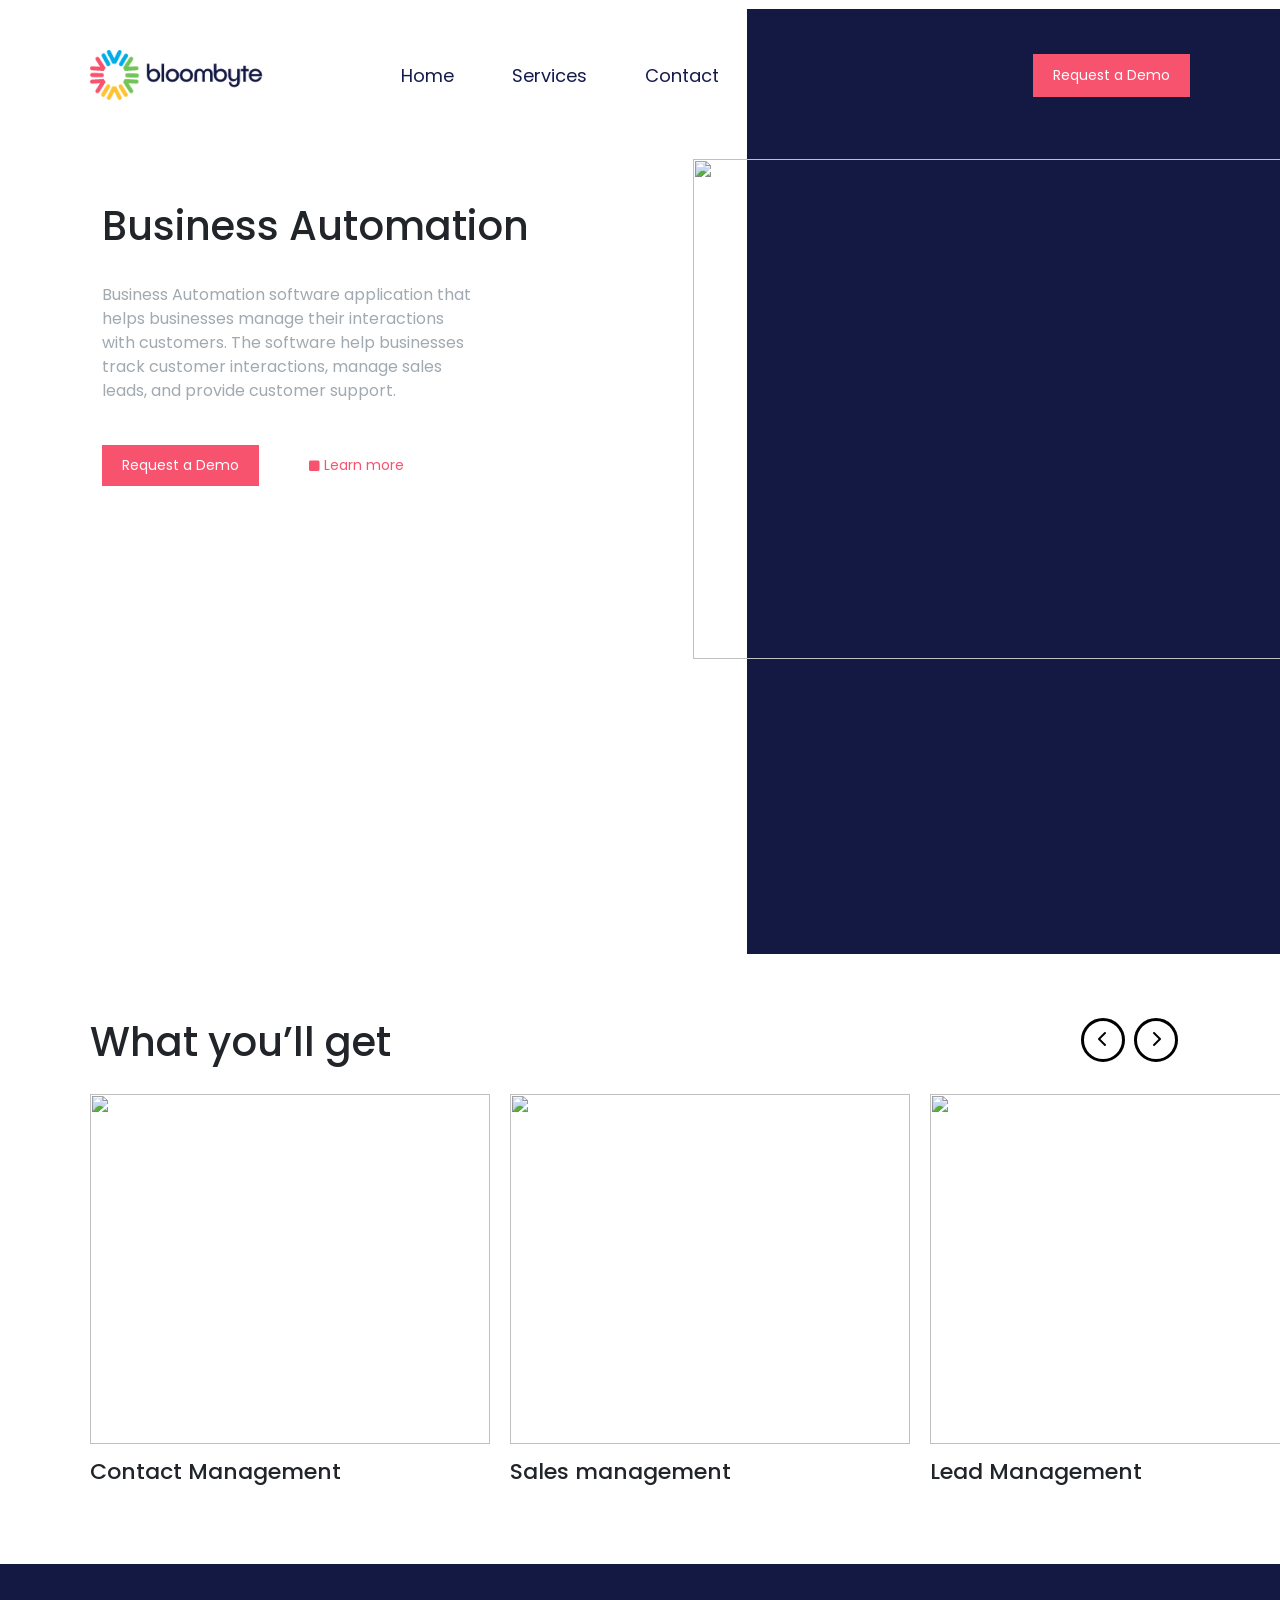
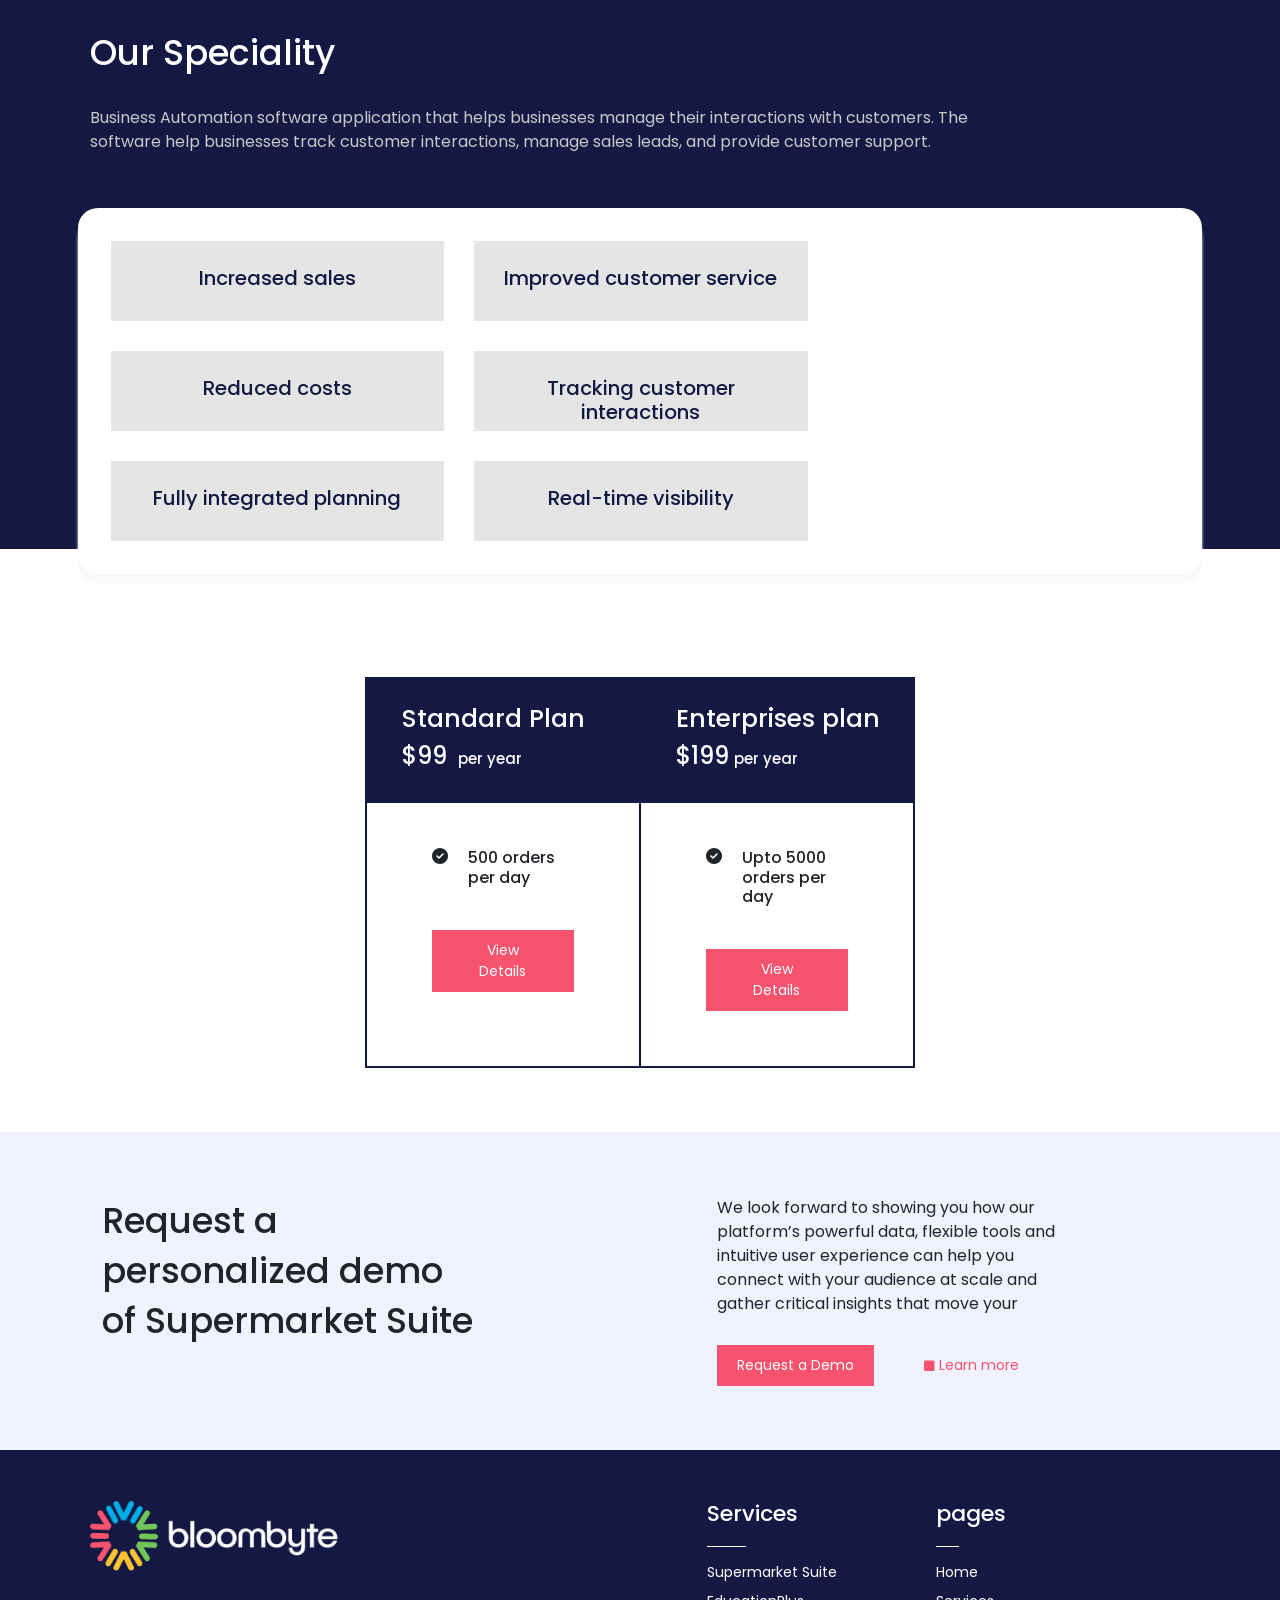
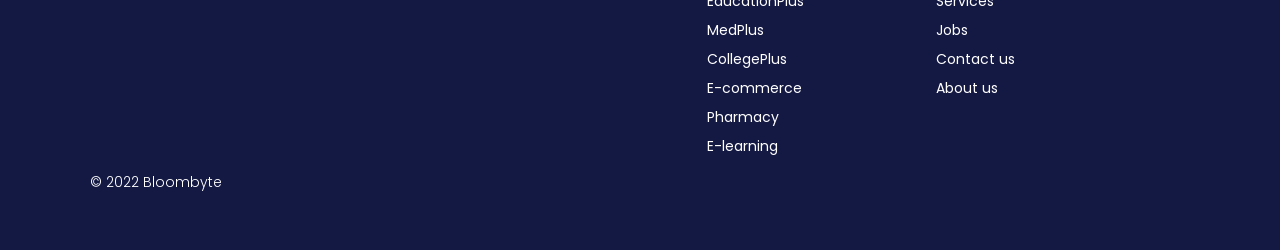
==== business.html @ cc4ac8e0 "new" ====
<!DOCTYPE html>
<html lang="en">
<head>
    <meta charset="UTF-8">
    <meta http-equiv="X-UA-Compatible" content="IE=edge">
    <meta name="viewport" content="width=device-width, initial-scale=1.0">
    <title>Bloombyte</title>
    <link rel="stylesheet" href="/style/business.css">
    <link rel="stylesheet" href="	https://cdn.jsdelivr.net/npm/bootstrap@5.3.0-alpha1/dist/css/bootstrap.min.css">
    <script src="js/main.js" defer></script>
    <script src="https://cdn.jsdelivr.net/npm/bootstrap@5.3.0-alpha1/dist/js/bootstrap.bundle.min.js"></script>
    <link rel="preconnect" href="https://fonts.googleapis.com">
    <link rel="stylesheet" href="https://cdnjs.cloudflare.com/ajax/libs/font-awesome/6.3.0/css/all.min.css"/>
    
    <link href="https://fonts.googleapis.com/css2?family=Oswald:wght@300;400&family=Poppins:wght@300;400;500;600;700&display=swap" rel="stylesheet">
    <style>
        @import url('https://fonts.googleapis.com/css2?family=Poppins:wght@300;400;500;600;700&display=swap');
    </style>
</head>
<script
    src="https://code.jquery.com/jquery-3.3.1.js"
    integrity="sha256-2Kok7MbOyxpgUVvAk/HJ2jigOSYS2auK4Pfzbm7uH60="
    crossorigin="anonymous">
    </script>
    <script> 
    $(function(){
    $("#header").load("header.html"); 
    $("#footer").load("footer.html"); 
    });
    </script>
<body>
    <div id="header"></div>

    <div class="row home-cont">
        <div class="col-xxl-7  col-xl-7 col-lg-7 col-md-7 col-12 home-text">
            <h1>Business Automation</h1>
            <p>Business Automation software application that helps
                businesses manage their interactions with customers. The
                software help businesses track customer interactions,
                manage sales leads, and provide customer support.</p>
            <div class="h-btn">
                <button class="btn-1">Request a Demo</button>
                <button class="btn-2"><i class="fa-solid fa-square"></i> Learn more</button>

            </div>
        </div>
        <div class="col-xxl-5  col-xl-5 col-lg-5 col-md-5 col-12 home-img">
        <img src="/images/businessman-analytics-information-financial-smartphone.jpg">
        </div>
    </div>
    <div class="row spec">
        <div class="col-xxl-6  col-xl-6 col-lg-6 col-md-6 col-12 spec-text">
            <h1>What you’ll get</h1>
        </div>
        <div class="col-xxl-6  col-xl-6 col-lg-6 col-md-6 col-12 spec-arrow">
            <button class="prev" id="prev"><i class="fa-solid fa-chevron-left"></i></button>
            <button class="next" id="next"><i class="fa-solid fa-chevron-right"></i></button>
        </div>
    </div>
    
    <div id="formList">
   
        <div id="list">
           <div class="item">
                <div class="item-text">
                    <img src="/images/voip-headset-icon-communication-wood-block.jpg" alt="">
                    <h2>Contact Management </h2>
                </div>
           </div>
           <div class="item">
                <div class="item-text">
                    <img src="/images/businesswoman-using-tablet-analysis-graph-company-finance-strategy-statistics-success-concept-planning-future-office-room.jpg" alt="">
                    <h2>Sales management </h2>
                </div>
           </div>
           <div class="item">
                <div class="item-text">
                    <img src="/images/magnet-attracts-people-recruiting-new-workers-poaching-employees-more-favorable-conditions - Copy.jpg" alt="">
                    <h2>Lead Management </h2>
                </div>
           </div>
           <div class="item">
                <div class="item-text">
                    <img src="/images/closeup-accountant-hands-counting-calculator.jpg" alt="">
                    <h2>Price management</h2>
                </div>
           </div>
           <div class="item">
                <div class="item-text">
                    <img src="/images/cyber-monday-retail-sales - Copy.jpg" alt="">
                    <h2>Stock management</h2>
                </div>
           </div>
           <div class="item">
                <div class="item-text">
                    <img src="/images/businesswoman-using-tablet-analysis-graph-company-finance-strategy-statistics-success-concept-planning-future-office-room.jpg" alt="">
                    <h2>Grocery repacking management</h2>
                </div>
           </div>
           <div class="item">
                <div class="item-text">
                    <img src="/images/hands-making-payment-through-credit-card-cafe-hands-making-payment-through-credit-card-cafe - Copy.jpg" alt="">
                    <h2>Display management</h2>
                </div>
            </div>
            <div class="item">
                <div class="item-text">
                    <img src="/images/cyber-monday-retail-sales - Copy.jpg" alt="">
                    <h2>Transfer management</h2>
                </div>
           </div>
           <div class="item">
                <div class="item-text">
                    <img src="/images/cyber-monday-retail-sales - Copy.jpg" alt="">
                    <h2>Master</h2>
                </div>
           </div>

        </div>
    </div>
    <div class="software">
        <div class="soft-cont">
            <div class="soft-con-1">
                <h1>Our Speciality</h1>
                <p>Business Automation software application that helps businesses manage their interactions with customers. The software help
                    businesses track customer interactions, manage sales leads, and provide customer support.</p>
            </div>
        </div>

        <div class="row items">
            <div class="col-xxl-4  col-xl-4 col-lg-4 col-md-4 col-6 i-1">
                <h4>Increased sales</h4>
            </div>
            <div class="col-xxl-4  col-xl-4 col-lg-4 col-md-4 col-6 i-1">
                <h4>Improved customer service</h4>
            </div>
            <div class="col-xxl-4  col-xl-4 col-lg-4 col-md-4 col-6 i-1">
                <h4>Reduced costs</h4>
            </div>
            <div class="col-xxl-4  col-xl-4 col-lg-4 col-md-4 col-6 i-1">
                <h4>Tracking customer
                    interactions</h4>
            </div>
            <div class="col-xxl-4  col-xl-4 col-lg-4 col-md-4 col-6 i-1">
                <h4>Fully integrated planning</h4>
            </div>
            <div class="col-xxl-4  col-xl-4 col-lg-4 col-md-4 col-6 i-1">
                <h4>Real-time visibility</h4>
            </div>
        </div>
    </div>
    <div class="row plan">
        <div class="col-xxl-6 col-xl-6 col-lg-6 col-md-6 col-12 plan-item">
            <div class="plan-1">
                <div class="plan-hd">
                    <h2>Standard Plan</h2>
                    <h4> $99 <span>per year</span></h4>
                </div>
                <div class="plan-val">
                    <h6><i class="fa-solid fa-circle-check"></i> 500 orders per day </h6>
                    <button class="plan-btn">View Details</button>
                    
                </div>
            </div>
            <div class="plan-2">
                <div class="plan-hd">
                    <h2>Enterprises plan</h2>
                    <h4>$199<span>per year</span></h4>
                </div>
                <div class="plan-val">
                    <h6><i class="fa-solid fa-circle-check"></i> Upto 5000 orders per day</h6>
                    <button class="plan-btn">View Details</button>
                </div>
            </div>
        </div>
        
    </div>

    <div class="row request">
        <div class="col-xxl-6  col-xl-6 col-lg-6 col-12 req-1">
         <h1>Request a
             personalized demo of
             Supermarket Suite</h1>
        </div>
        <div class="col-xxl-6  col-xl-6 col-lg-6 col-12 req-2">
         <p>We look forward to showing you how our platform’s
            powerful data, flexible tools and intuitive user
            experience can help you connect with your audience
            at scale and gather critical insights that move your
         </p>
         <div class="h-btn">
             <button class="btn-1">Request a Demo</button>
             <button class="btn-5"><i class="fa-solid fa-square"></i> Learn more</button>
 
         </div>
        </div>
     </div>
     <div id="footer"></div>

    <script src="/index.js"></script>
</body>
</html>
---- style/business.css ----
*{
    margin: 0%;
    padding: 0%;
    font-family: 'Poppins', sans-serif;
    text-decoration: none;
}

.home{
    width: 100% !important;
}

.home-cont{
    width: 100%;
    margin: 0% !important;
    padding: 0%;
}
.home-text{
    padding: 0 10% 0 8% !important;
}
.home-text h1{
    padding-top: 10%;
}
.home-text p{
    padding-top: 5%;
    color: rgba(161,169,177,255);
    font-size: 16px;
    padding-right: 28%;
}






.home-img{
    width: 100%;
    height: 105vh;
    background-color: rgba(20,25,68,255);
    padding: 0% !important;
    margin-top: -11% !important;

}

.home-img img{
    /* position: absolute; */
    width: 695px;
    height: 500px;
    margin-top:28%;
    margin-left: -10%;
}
.h-btn{
    margin-top: 8%;
    display: flex;
    column-gap: 30px;
}
.btn-1{
    border: none;
    background-color: rgba(247,83,110,255);
    padding: 10px 20px;
    font-size: 14px;
    color: white;
}
.btn-2{
    border: none ;
    background-color: white;
    padding: 10px 20px;
    font-size: 14px;
    color: rgba(247,83,110,255);
}
.btn-2 i{
    font-size: 12px;
}


.spec{
    width: 100% !important;
    padding: 5% 7% 0% 7%;
    margin: 0% !important;
}
.spec-text{
    padding: 0% !important;
}

.spec-text p{
    padding-top: 1.5%;
    color: rgba(161,169,177,255);
    font-size: 16px;
    padding-right: 28%;
}


.spec-arrow{
   text-align: end;
   /* margin-top: 5.5% !important; */
}
.prev{
    border: 3px solid black;
    background-color: white;
    padding: 7px 14px;
    border-radius: 50%;
}
.next{
    border: 3px solid black;
    background-color: white;
    padding: 7px 14px;
    border-radius: 50%;
    margin-left: 5px;
}
.item-text img{
    width: 400px;
    height: 100%;
}

/* =============================================================== */

.item{
    /* width: 100%;
    height: 100%; */
    /* border-radius: 15px; */
    /* background-image: linear-gradient(to top, #AEC0CE, #ECECF2); */
    overflow: hidden;
    transition: 0.5s;
    margin:10px;
    scroll-snap-align: start;
}

.item-text{
    width: 100%;
    height: 100%;
}
.item-text img{
    width: 400px !important;
    max-height: 350px !important;
}
.item-text h2{
    font-size: 22px;
    padding-top: 15px;
}
#list{
    width: 100%;
    display: flex;
    width:max-content;
}
.formList{
    width: 100%;
}
#formList{
    /* width:1280px; */
    /* width: 100% !important; */
    max-width: 100%;
    overflow: auto;
    margin:10px 0 60px 7%;
    scroll-behavior: smooth;
    scroll-snap-type: both;
}
#formList::-webkit-scrollbar{
    display: none;
}

.plan{
    justify-content: center;
    padding: 0% 7% 5% 7%;
    /* column-gap: 7%; */
    width: 100%;
    margin: 0% !important;
}
.plan-item{
    display: flex;
    padding: 0 !important;
}
.plan-1,.plan-2{
    width: 100%;
   padding: 0 !important;
   /* border-radius: 25px; */
   border: 2px solid rgba(20,25,68,255);
}
.plan-2{
    border-left: none !important;
}

.plan-hd{
    background-color: rgba(20,25,68,255);
    padding: 25px 25px 25px 35px;
    color: white;
    /* border-radius: 25px 25px 0 0; */
}
.plan-hd h2{
    font-size: 25px;
}
.plan-hd h4 span{
    font-size: 15px;
    padding-left: 5px;
}
.plan-val{
    padding:45px 65px;
    background-color: white;
    /* border-radius: 0 0 25px 25px; */

}
.plan-val h6{
    display: flex;
    column-gap: 20px;
    padding-bottom: 5px;
}
.plan-btn{
    border: none;
    background-color: rgba(247,83,110,255);
    padding: 10px 40px;
    font-size: 14px;
    color: white;
    margin: 30px 0 10px 0 ;
}


/* ====================================inv===================================================== */



/* ===================================================================== */

.software{
    padding: 5% 7% 0 7%;
    background-color: rgba(20,25,68,255);
    width: 100%;
    height: 65vh;
    margin: 0 0 10% 0 !important;
}

.soft-con-1 h1{
    font-size: 35px;
    color: white;
    padding-right: 18%;
    line-height: 50px;
}
.soft-con-1 p{
    color: rgb(200, 200, 200);
    padding: 20px 18% 10px 0;
}

.items{
    margin-top: 4% !important;
    background-color: white;
    padding: 3%;
    gap: 30px;
    border-radius: 20px;
    height: fit-content;
    box-shadow: rgba(249,249,249,255) 0px 10px 3px;
}
.i-1{
    background-color: rgba(229,229,229,255);
    text-align: center;
    padding: 10px 15px;
    width: 31.5% !important;
    height: 80px;
}

.i-1 h4{
    margin-bottom: 0 !important;
    font-size: 20px;
    margin-top: 15px;
    color: rgba(20,25,68,255);
}



/* ================================================ */

/* =================================================== */

.request{
    padding: 5% 7%;
    background-color: rgba(240,242,255,255);
    width: 100%;
    margin: 0% !important;
}
.req-1{
    padding-right: 15% !important;
}
.req-2{
    padding-right: 10% !important;
    padding-left: 7% !important;
}


.btn-5{
    border: none ;
    background-color:rgba(240,242,255,255);
    padding: 10px 20px;
    font-size: 14px;
    color: rgba(247,83,110,255);
}
.btn-5 i{
    font-size: 12px;
}
.req-1 h1{
    font-size: 35px;
    line-height: 50px;
}

@media (max-width:1200px){
    .navbar-nav {
        margin-left: 0% !important;
    }
    .item-2 {
        width: 100%;
        margin-left: 3%;
    }
    .home-text h1{
        font-size: 30px;
    }
    .home-text p {
        padding-right: 10%;
    }
    .home-img {
        margin-top: -13% !important;
    }
    .home-img img {
        height: 450px;
        width: 550px;
        margin-top: 32%;
    }
    .item-text img {
        width: 300px !important;
        max-height: 300px !important;
    }
    .plan-hd h2 {
        font-size: 23px;
    }
    .i-1 {
        width: 30.5% !important;
    }
    .text-1 h1, .text-2 h1 {
        padding: 0 3% 0 0;
    }
}

@media (max-width:992px){
    .home-text h1{
        font-size: 26px;
    }
    .home-text p {
        padding-right: 0%;
        font-size: 14px;
    }
    .home-img {
        margin-top: -16% !important;
        height: 95vh;
    }
    .home-img img {
        height: 400px;
        width: 455px;
        margin-top: 38%;
    }
    .item-text img {
        width: 270px !important;
        max-height: 270px !important;
    }
    .software {
        height: 75vh;
    }
    .super-img img {
        width: 100%;
        height: 450px;
    }
    .text-1 h1, .text-2 h1 {
        font-size: 25px;
        color: #141944;
        line-height: 35px;
    }
    .text-1 p, .text-2 p {
        font-size: 15px;
        padding: 2% 0% 0 0%;
    }
    .req-1 {
        padding-right: 5% !important;
    }
    .req-2 {
        padding-right: 0% !important;
    }
}

@media (max-width:768px){
    .home-text h1 {
        padding-top: 0;
        font-size: 35px;
    }
    .home-img {
        margin-top: 18% !important;
        margin-bottom: 10% !important;
    }
    .home-img img {
        width: 100%;
        height: 400px;
        margin-top: -8%;
        margin-left: 0%;
        padding: 0 10% 0 8%;
    }
    .home-img {
        height: 50vh;
    }
    .spec-arrow {
        display: none;
    }
    .software {
        height: 55vh;
        margin: 0 0 19% 0 !important;
    }
    
    .soft-con-1 p {
        padding: 20px 0% 10px 0;
        font-size: 14px;
    }    
    .i-1 {
        width: 29.5% !important;
        padding: 0px;
    }
    .i-1 h4 {
        font-size: 16px;
        margin-top: 25px;
    }
    .req-1 {
        padding-left: 0% !important;
    }
    .req-2 {
        padding-left: 0% !important;
    }
    .h-btn {
        margin-top: 5%;
    }
}

@media (max-width:576px){
    .home-text h1 {
        font-size: 20px;
    }
    .home-img img {
        width: 100%;
        height: 250px;
    }
    .home-img {
        margin-top: 25% !important;
    }
    .home-img {
        height: 25vh;
    }
    .btn-1 {
        font-size: 12px;
    }
    .h-btn {
        column-gap: 10px;
    }
    .home-img{
        margin-bottom: 20% !important;
    }
    .plan-val {
        padding: 15px;
    }
    .plan-hd {
        background-color: rgba(20,25,68,255);
        padding: 15px;
    }
    .plan-hd h2 {
        font-size: 16px;
    }
    .plan-hd h4 {
        font-size: 15px;
    }
    .plan-hd h4 span {
        font-size: 12px;
    }
    .plan {
        justify-content: start;
        width: 100% !important;
    }
    .plan-btn {
        margin: 20px 0 10px 0;
        padding: 10px 10px;
        font-size: 12px;
        width: 100%;
    }
    .i-1 {
        width: 45% !important;
        padding: 15px 20px;
        max-height: 100%;
        margin-top: 8% !important;
    }
    .i-1 h4 {
        font-size: 15px;
        margin-top: 12px;
    }
    .items {
        margin-top: 10% !important;
        row-gap:0% !important ;
        height: fit-content;
    }
    .software {
        height: 85vh;
        padding: 10% 7% 0 7%;
    }
    .super-img img {
        width: 100%;
        height: 300px;
    }
    .req-1 h1 {
        font-size: 20px;
        line-height: 30px;
    }
    .req-2 p {
        font-size: 14px;
    }
    .req-1,.req-2{
        padding: 0 !important;
    }
}
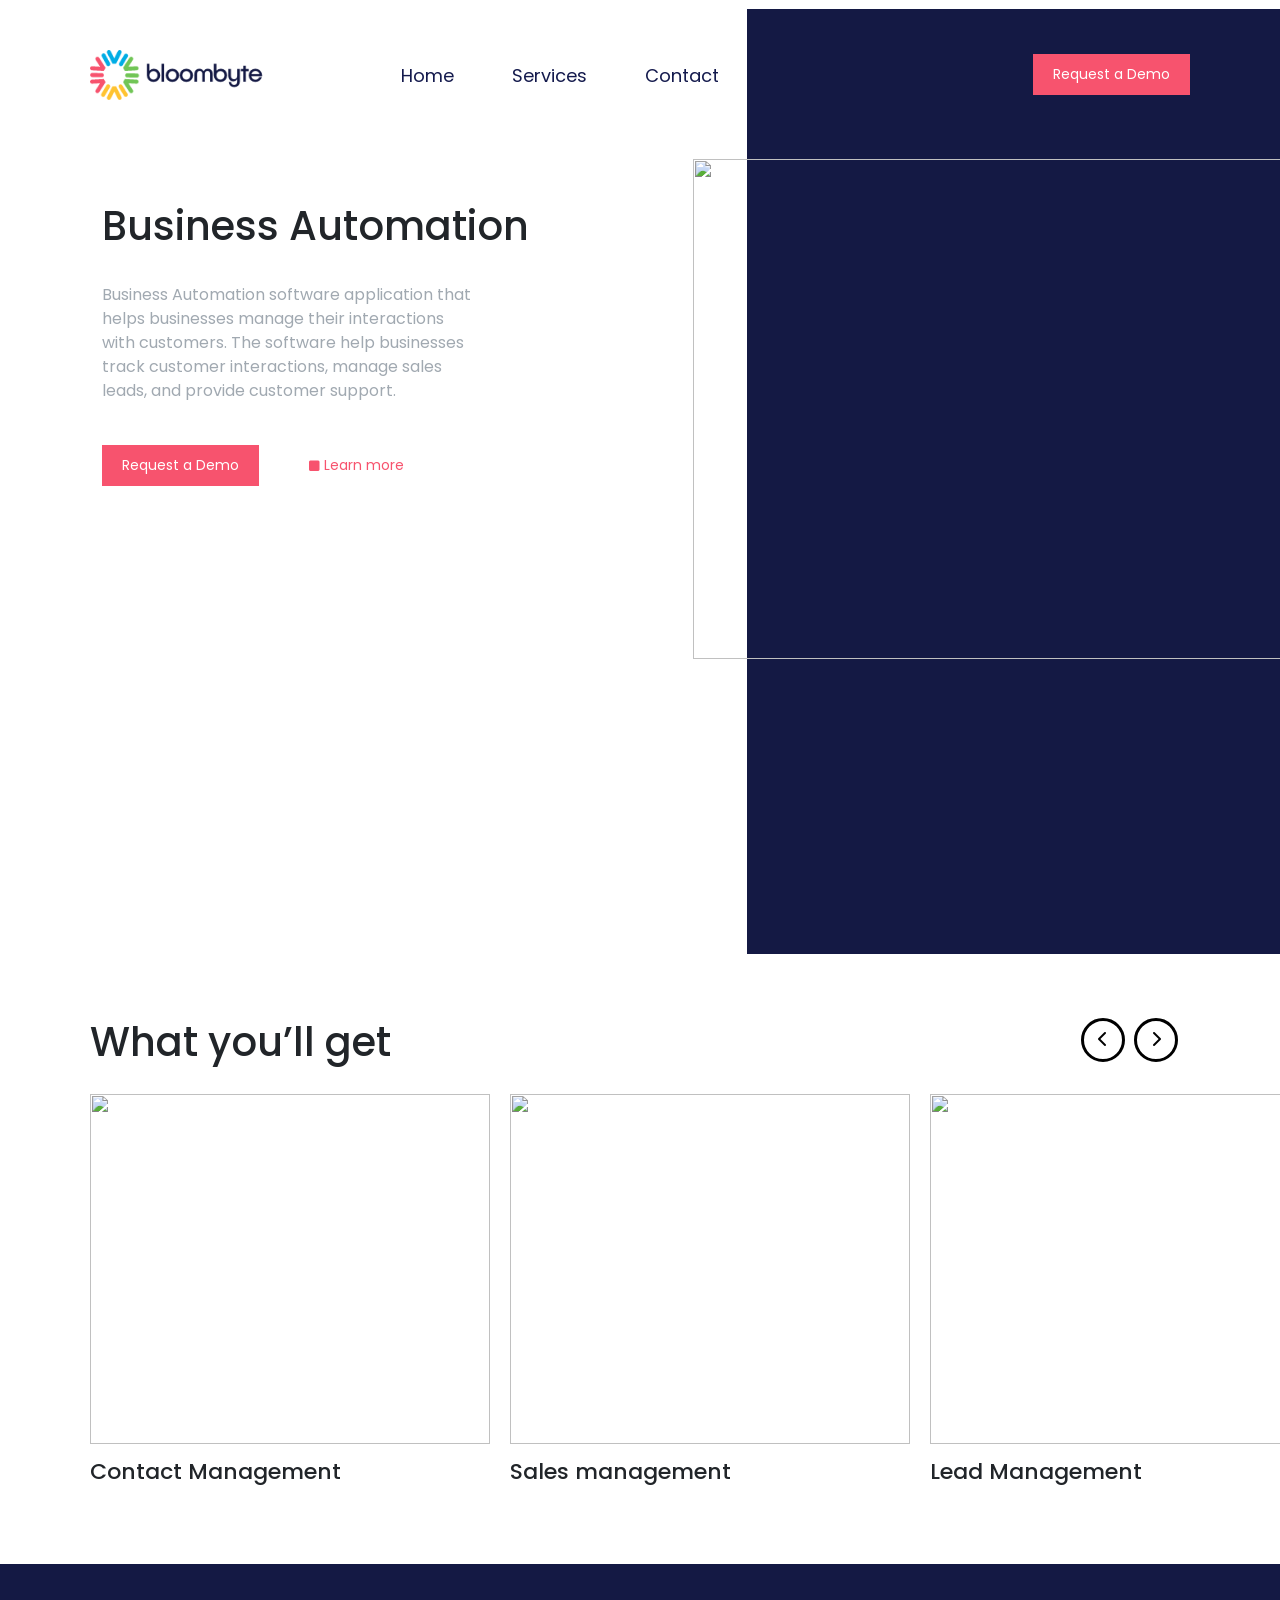
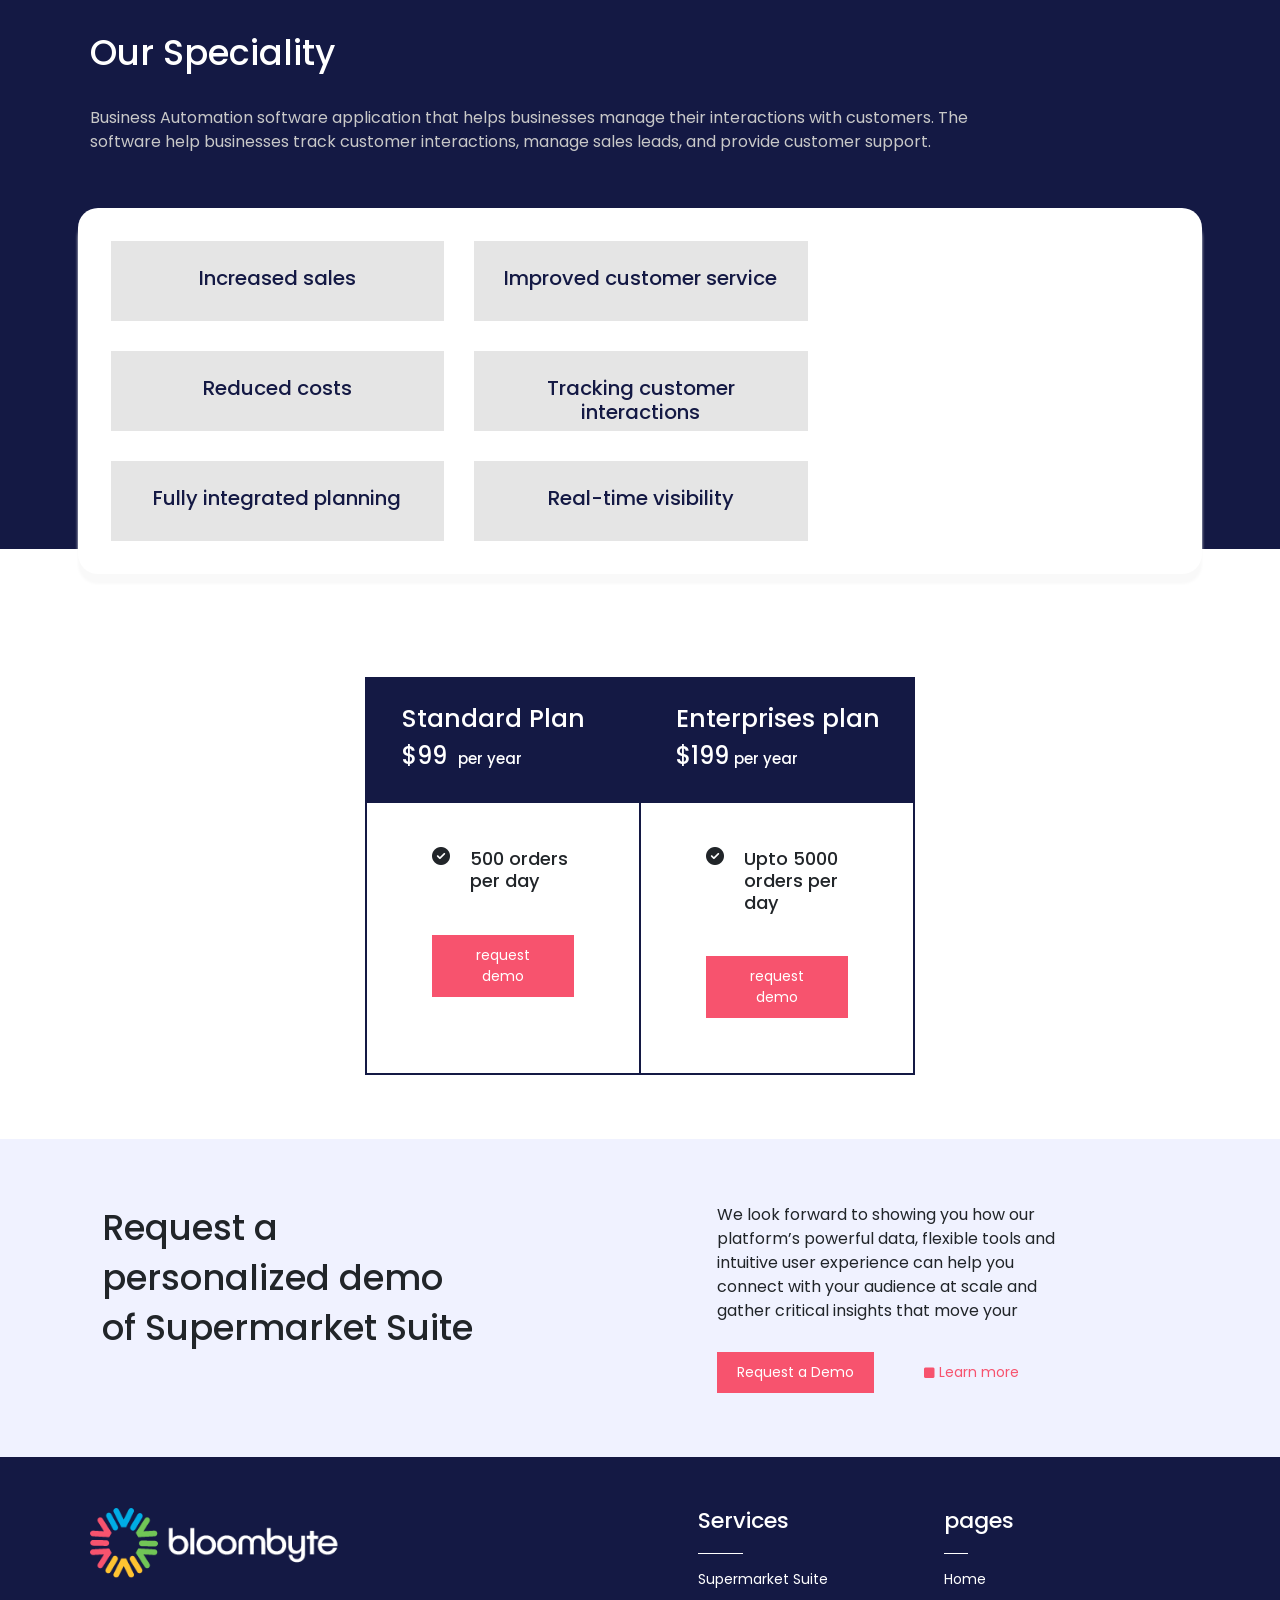
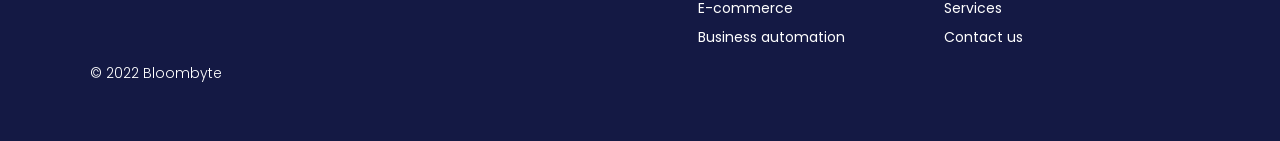
==== commit 38550462: "new" ====
--- a/business.html
+++ b/business.html
@@ -39,9 +39,14 @@
                 software help businesses track customer interactions,
                 manage sales leads, and provide customer support.</p>
             <div class="h-btn">
+                <a href="/req-demo.html">
                 <button class="btn-1">Request a Demo</button>
+
+                </a>
+                <a href="/e-commers.html">
                 <button class="btn-2"><i class="fa-solid fa-square"></i> Learn more</button>
 
+                </a>
             </div>
         </div>
         <div class="col-xxl-5  col-xl-5 col-lg-5 col-md-5 col-12 home-img">
@@ -158,8 +163,9 @@
                 </div>
                 <div class="plan-val">
                     <h6><i class="fa-solid fa-circle-check"></i> 500 orders per day </h6>
-                    <button class="plan-btn">View Details</button>
-                    
+                    <a href="/req-demo.html">
+                        <button class="plan-btn">request demo</button>
+                     </a>
                 </div>
             </div>
             <div class="plan-2">
@@ -169,7 +175,9 @@
                 </div>
                 <div class="plan-val">
                     <h6><i class="fa-solid fa-circle-check"></i> Upto 5000 orders per day</h6>
-                    <button class="plan-btn">View Details</button>
+                    <a href="/req-demo.html">
+                    <button class="plan-btn">request demo</button>
+                    </a>
                 </div>
             </div>
         </div>
@@ -189,9 +197,12 @@
             at scale and gather critical insights that move your
          </p>
          <div class="h-btn">
+            <a href="/req-demo.html">
              <button class="btn-1">Request a Demo</button>
+            </a>
+            <a href="/business.html">
              <button class="btn-5"><i class="fa-solid fa-square"></i> Learn more</button>
- 
+            </a> 
          </div>
         </div>
      </div>
--- a/style/business.css
+++ b/style/business.css
@@ -201,6 +201,7 @@
     display: flex;
     column-gap: 20px;
     padding-bottom: 5px;
+    font-size: 18px;
 }
 .plan-btn{
     border: none;
@@ -455,6 +456,9 @@
     .plan-val {
         padding: 15px;
     }
+    .plan-val h6{
+       font-size: 13px;
+    }
     .plan-hd {
         background-color: rgba(20,25,68,255);
         padding: 15px;
@@ -471,6 +475,7 @@
     .plan {
         justify-content: start;
         width: 100% !important;
+        margin-top: 30% !important;
     }
     .plan-btn {
         margin: 20px 0 10px 0;
@@ -489,13 +494,13 @@
         margin-top: 12px;
     }
     .items {
-        margin-top: 10% !important;
         row-gap:0% !important ;
         height: fit-content;
     }
     .software {
-        height: 85vh;
+        height: 55vh;
         padding: 10% 7% 0 7%;
+        margin-bottom: 50% !important;
     }
     .super-img img {
         width: 100%;
